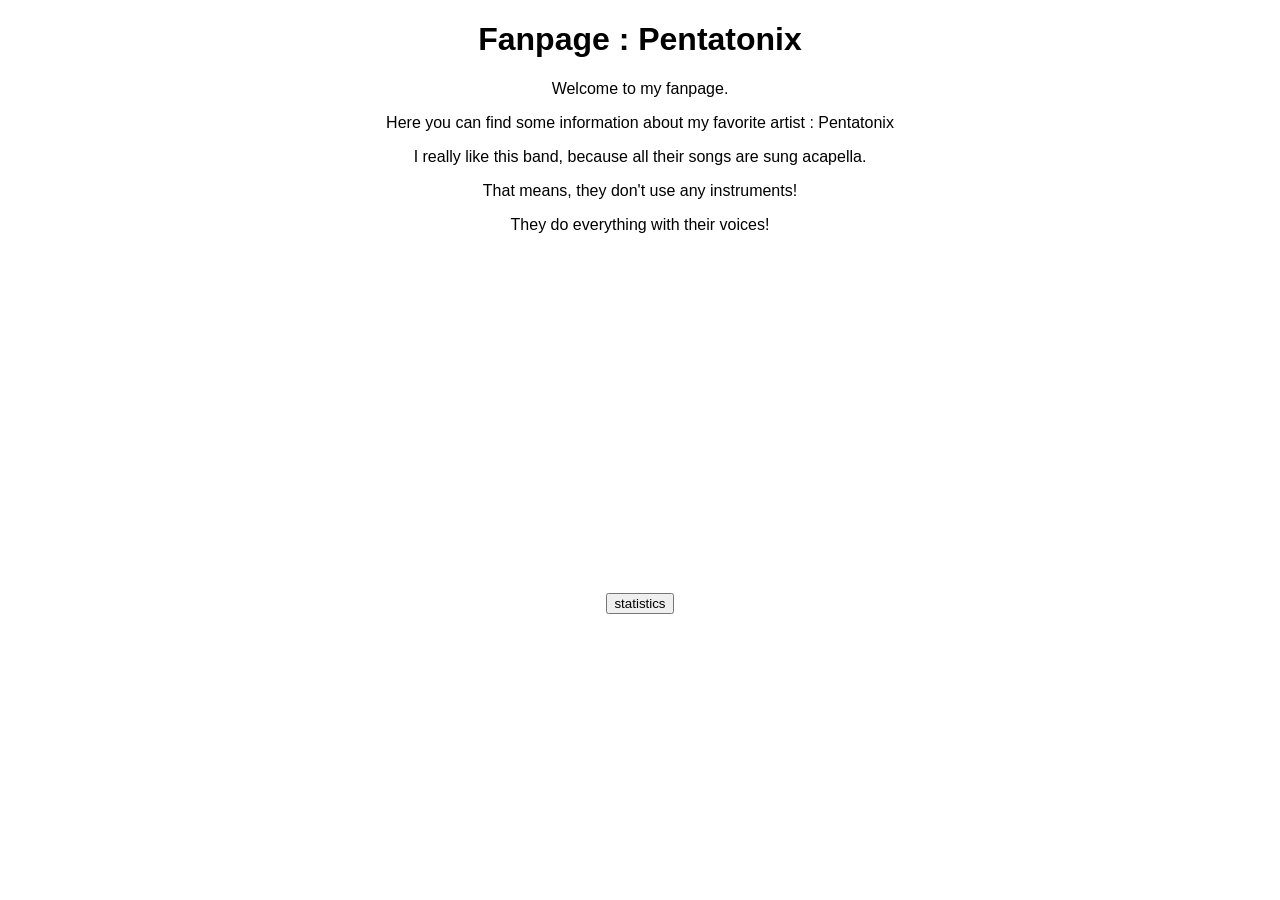
==== index.html @ b48fe06a "inital commit" ====
<!DOCTYPE html>
<html lang="en">
<head>
    <meta charset="UTF-8">
    <meta name="viewport" content="width=device-width, initial-scale=1.0">
    <title>My Favorite!</title>
    <link rel="stylesheet" href="style.css">
</head>
<body>
    <div class="title">
        <h1>Fanpage : Pentatonix</h1>
    </div>
    <div class="intro">
        <p>Welcome to my fanpage. </p>
        <p>Here you can find some information about my favorite artist : Pentatonix</p>

        <p>I really like this band, because all their songs are sung acapella.</p>
        <p>That means, they don't use any instruments!</p>
        <p>They do everything with their voices!</p>
    </div>
    <div class="youtube">
        <iframe width="560" 
                height="315" 
                src="https://www.youtube.com/embed/3MteSlpxCpo" 
                title="YouTube video player" 
                frameborder="0" 
                allow="accelerometer; autoplay; clipboard-write; encrypted-media; gyroscope; picture-in-picture" 
                allowfullscreen></iframe>
    </div>
    <div class="menu">
        <a href="statistics.html"><input type="button" value="statistics"></a>
    </div>
</body>
</html>
---- style.css ----
body{
    text-align: center;
    font-family: 'Trebuchet MS', 'Lucida Sans Unicode', 'Lucida Grande', 'Lucida Sans', Arial, sans-serif;
}

div{
    margin-bottom: 20px;
}
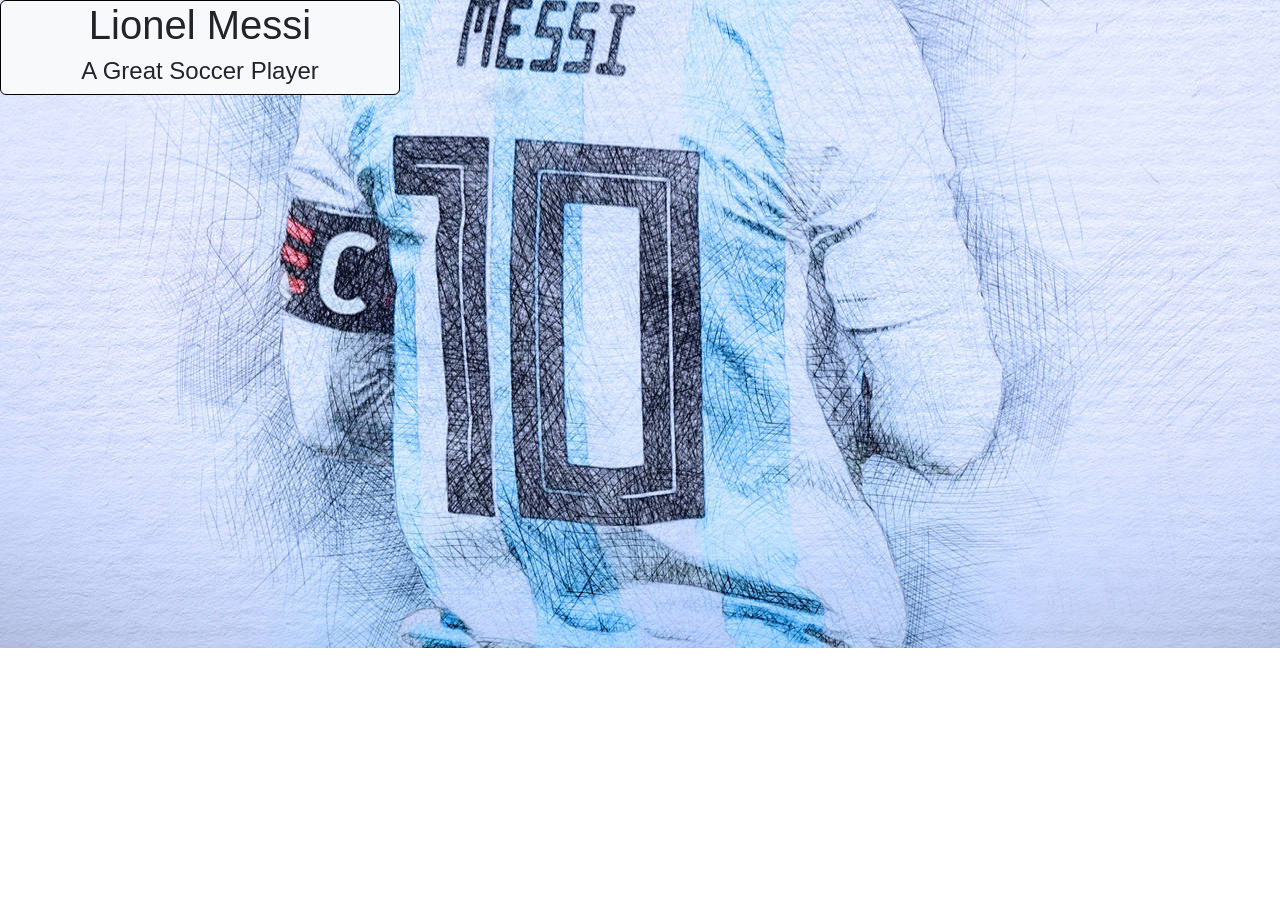
==== commit afb2e82e: "inital content added to page" ====
--- a/index.html
+++ b/index.html
@@ -1,34 +1,44 @@
-<!DOCTYPE html>
+<!doctype html>
 <html lang="en">
-<head>
-    <meta charset="UTF-8">
-    <meta name="viewport" content="width=device-width, initial-scale=1.0">
-    <title>My Favorite!</title>
-    <link rel="stylesheet" href="style.css">
-</head>
-<body>
-    <div class="title">
-        <h1>Fanpage : Pentatonix</h1>
-    </div>
-    <div class="intro">
-        <p>Welcome to my fanpage. </p>
-        <p>Here you can find some information about my favorite artist : Pentatonix</p>
+    <head>
+        <title>Title</title>
+        <!-- Required meta tags -->
+        <meta charset="utf-8" />
+        <meta
+            name="viewport"
+            content="width=device-width, initial-scale=1, shrink-to-fit=no"
+        />
 
-        <p>I really like this band, because all their songs are sung acapella.</p>
-        <p>That means, they don't use any instruments!</p>
-        <p>They do everything with their voices!</p>
-    </div>
-    <div class="youtube">
-        <iframe width="560" 
-                height="315" 
-                src="https://www.youtube.com/embed/3MteSlpxCpo" 
-                title="YouTube video player" 
-                frameborder="0" 
-                allow="accelerometer; autoplay; clipboard-write; encrypted-media; gyroscope; picture-in-picture" 
-                allowfullscreen></iframe>
-    </div>
-    <div class="menu">
-        <a href="statistics.html"><input type="button" value="statistics"></a>
-    </div>
-</body>
+
+        <!-- Bootstrap CSS v5.2.1 -->
+        <link
+            href="https://cdn.jsdelivr.net/npm/bootstrap@5.3.2/dist/css/bootstrap.min.css"
+            rel="stylesheet"
+            integrity="sha384-T3c6CoIi6uLrA9TneNEoa7RxnatzjcDSCmG1MXxSR1GAsXEV/Dwwykc2MPK8M2HN"
+            crossorigin="anonymous"
+        />
+        <link rel="stylesheet" href="style.css">
+    </head>
+
+    <body>
+        <div class="header text-center border border-black rounded bg-light">
+            <h1>Lionel Messi</h1>
+            <h4>A Great Soccer Player</h4>
+        </div>
+
+
+        
+        <!-- Bootstrap JavaScript Libraries -->
+        <script
+            src="https://cdn.jsdelivr.net/npm/@popperjs/core@2.11.8/dist/umd/popper.min.js"
+            integrity="sha384-I7E8VVD/ismYTF4hNIPjVp/Zjvgyol6VFvRkX/vR+Vc4jQkC+hVqc2pM8ODewa9r"
+            crossorigin="anonymous"
+        ></script>
+
+        <script
+            src="https://cdn.jsdelivr.net/npm/bootstrap@5.3.2/dist/js/bootstrap.min.js"
+            integrity="sha384-BBtl+eGJRgqQAUMxJ7pMwbEyER4l1g+O15P+16Ep7Q9Q+zqX6gSbd85u4mG4QzX+"
+            crossorigin="anonymous"
+        ></script>
+    </body>
 </html>
--- a/style.css
+++ b/style.css
@@ -1,8 +1,11 @@
 body{
     text-align: center;
     font-family: 'Trebuchet MS', 'Lucida Sans Unicode', 'Lucida Grande', 'Lucida Sans', Arial, sans-serif;
+    background-image: url("lionel-messi-graphic.jpg");
+    background-position: center;
+    background-repeat: no-repeat;
 }
 
-div{
-    margin-bottom: 20px;
+.header{
+    max-width: 400px;
 }
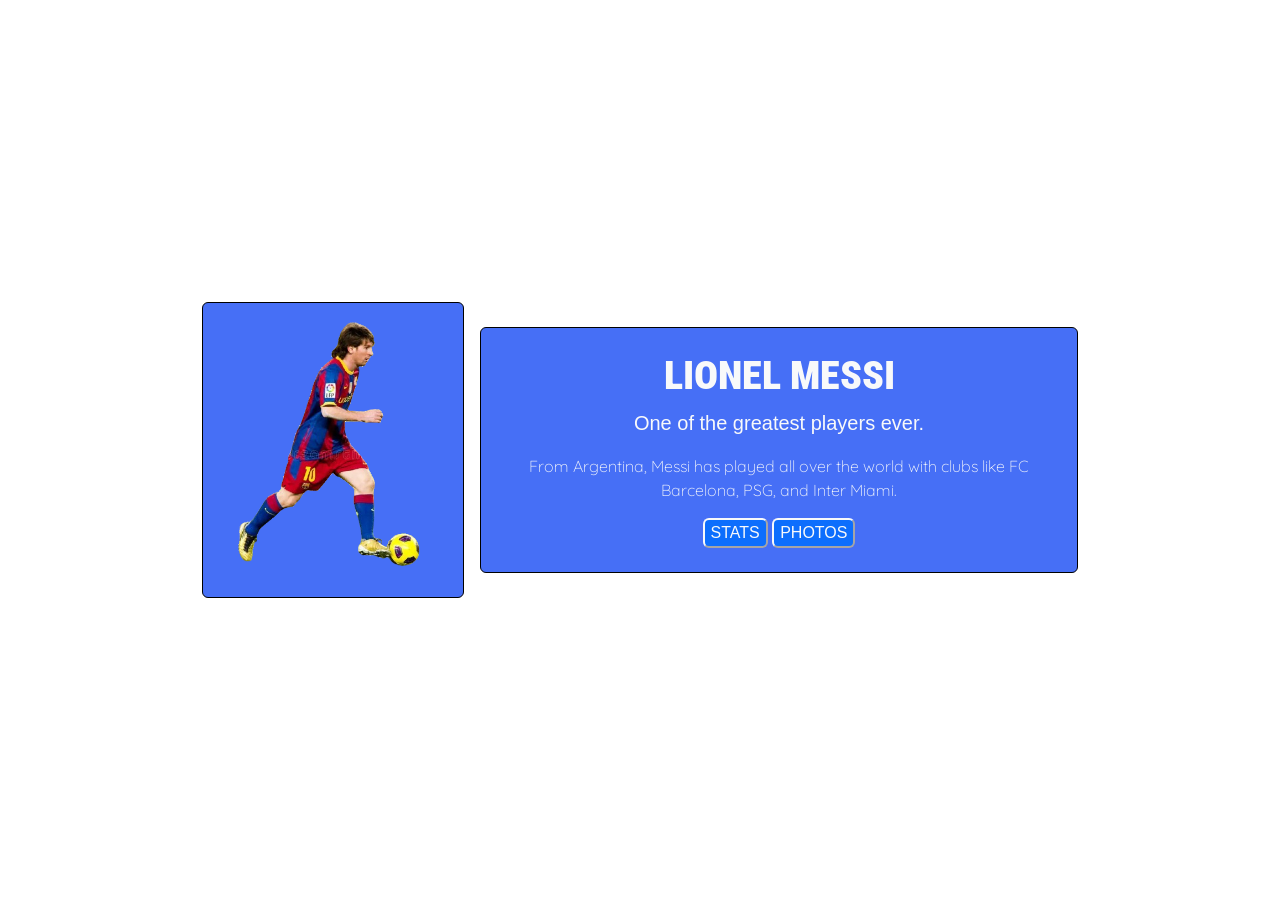
==== commit 753917e3: "main pg working, stats in progress, photos started" ====
--- a/index.html
+++ b/index.html
@@ -17,14 +17,31 @@
             integrity="sha384-T3c6CoIi6uLrA9TneNEoa7RxnatzjcDSCmG1MXxSR1GAsXEV/Dwwykc2MPK8M2HN"
             crossorigin="anonymous"
         />
+        <link rel="preconnect" href="https://fonts.googleapis.com">
+        <link rel="preconnect" href="https://fonts.gstatic.com" crossorigin>
+        <link href="https://fonts.googleapis.com/css2?family=Quicksand:wght@300..700&family=Roboto+Condensed:ital,wght@0,900;1,900&display=swap" rel="stylesheet">
         <link rel="stylesheet" href="style.css">
     </head>
 
     <body>
-        <div class="header text-center border border-black rounded bg-light">
-            <h1>Lionel Messi</h1>
-            <h4>A Great Soccer Player</h4>
+        <div class="container d-flex justify-content-center align-items-center text-light">
+            <div class="header text-center border border-black rounded">
+
+                <img id="mainImg" src="leo-messi-fc-barcelonaImg.png">
+
+
+            </div>
+            <div class="ms-3 border border-black rounded p-4 abt">
+                <h1 class="Maintitle robotoTitle">LIONEL MESSI</h1>
+                <p class="lead">One of the greatest players ever.</p>
+                <p class="quicksandLight">From Argentina, Messi has played all over the world with clubs like FC Barcelona, PSG, and Inter Miami.</p>
+
+
+                <a href="statistics.html"><input class="OptBtns bg-primary text-light border-light rounded" type="button" value="STATS"></a>
+                <a href="photos.html"><input class="OptBtns bg-primary text-light border-light rounded" type="button" value="PHOTOS"></a>
+            </div>
         </div>
+        
 
 
         
--- a/style.css
+++ b/style.css
@@ -1,11 +1,42 @@
+.robotoTitle {
+  font-family: "Roboto Condensed", sans-serif;
+  font-optical-sizing: auto;
+  font-weight: 900;
+  font-style: normal;
+}
+
+.quicksandLight{
+  font-family: "Quicksand", sans-serif;
+  font-optical-sizing: auto;
+  font-weight: 300;
+  font-style: normal;
+}
+
 body{
     text-align: center;
     font-family: 'Trebuchet MS', 'Lucida Sans Unicode', 'Lucida Grande', 'Lucida Sans', Arial, sans-serif;
-    background-image: url("lionel-messi-graphic.jpg");
-    background-position: center;
     background-repeat: no-repeat;
+    background-size: cover;
+    background-image: url("messiBG.jpg");
 }
 
-.header{
-    max-width: 400px;
+
+.header, .abt, .stats{
+    background-color: #466ff6;
+}
+
+
+.container{
+    width: 100vh;
+    height: 100vh;
+
+}
+
+#mainImg{
+    max-width: 260px;
+    max-height: 365px;
+}
+
+.OptBtns:hover{
+    border-width: 200%;
 }
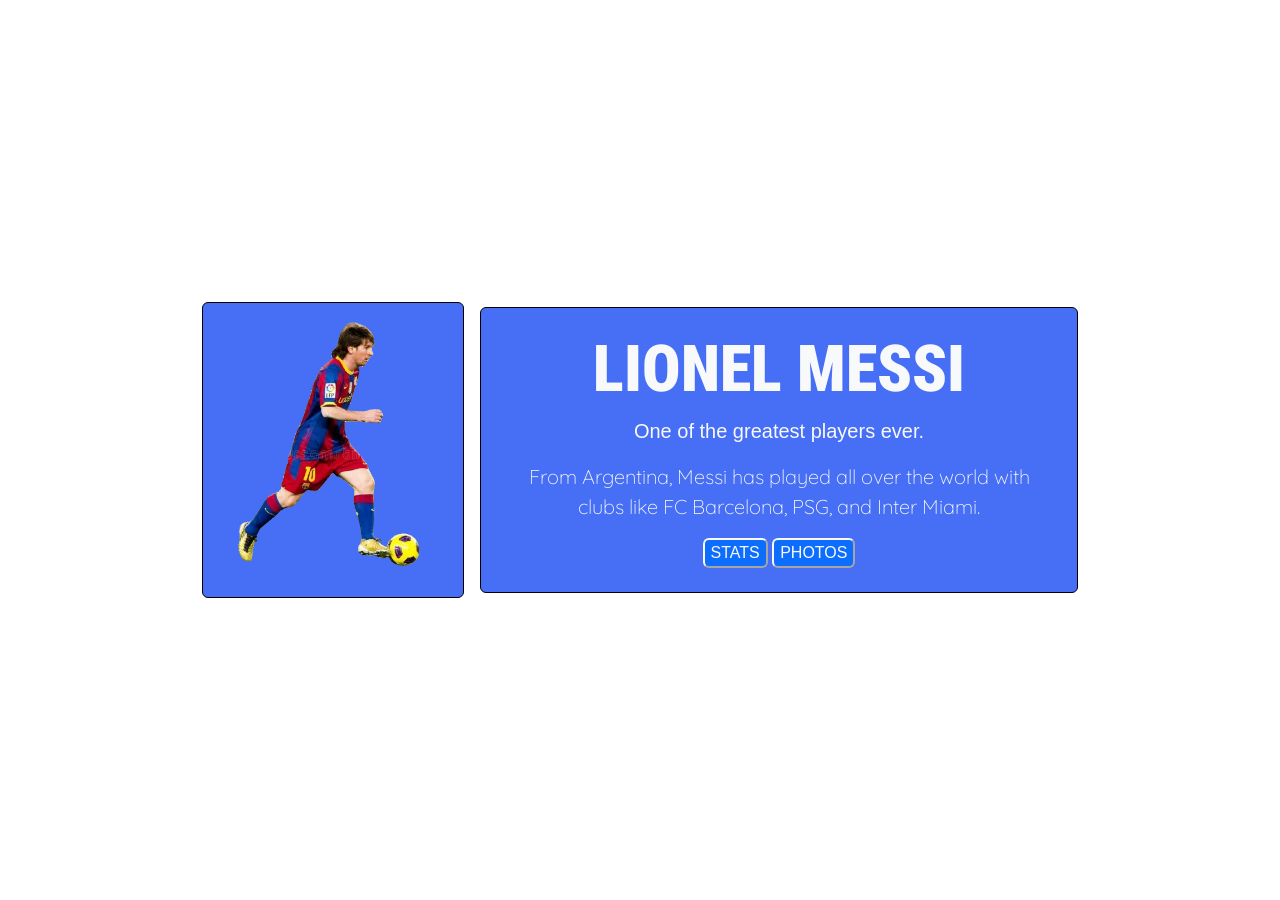
==== commit 890e1bbd: "All working, ready for redeploy" ====
--- a/index.html
+++ b/index.html
@@ -1,7 +1,7 @@
 <!doctype html>
 <html lang="en">
     <head>
-        <title>Title</title>
+        <title>Messi Fanpage</title>
         <!-- Required meta tags -->
         <meta charset="utf-8" />
         <meta
@@ -32,13 +32,13 @@
 
             </div>
             <div class="ms-3 border border-black rounded p-4 abt">
-                <h1 class="Maintitle robotoTitle">LIONEL MESSI</h1>
+                <h1 class="display-3 Maintitle robotoTitle">LIONEL MESSI</h1>
                 <p class="lead">One of the greatest players ever.</p>
-                <p class="quicksandLight">From Argentina, Messi has played all over the world with clubs like FC Barcelona, PSG, and Inter Miami.</p>
+                <p class="lead quicksandLight">From Argentina, Messi has played all over the world with clubs like FC Barcelona, PSG, and Inter Miami.</p>
 
 
-                <a href="statistics.html"><input class="OptBtns bg-primary text-light border-light rounded" type="button" value="STATS"></a>
-                <a href="photos.html"><input class="OptBtns bg-primary text-light border-light rounded" type="button" value="PHOTOS"></a>
+                <a href="statistics.html"><input class="bg-primary text-light border-light rounded" type="button" value="STATS"></a>
+                <a href="photos.html"><input class="bg-primary text-light border-light rounded" type="button" value="PHOTOS"></a>
             </div>
         </div>
         
--- a/style.css
+++ b/style.css
@@ -21,7 +21,7 @@
 }
 
 
-.header, .abt, .stats{
+.header, .abt, .stats, .photos{
     background-color: #466ff6;
 }
 
@@ -37,6 +37,32 @@
     max-height: 365px;
 }
 
-.OptBtns:hover{
-    border-width: 200%;
+ul{
+    list-style-type: none;
+    margin: 0;
+    padding: 10px;
+}
+
+.PhotoGallery{
+    max-width: 275px;
+    max-height: 275px;
+    border: white 1px solid;
+    border-radius: 5%;
+}
+
+.photos{
+    width: 100vw;
+}
+
+.column{
+    width: min-content;
+    text-align: center;
+}
+
+.row{
+    flex-wrap: nowrap;
+}
+
+ul, ul>*{
+    font-size: 25px;
 }
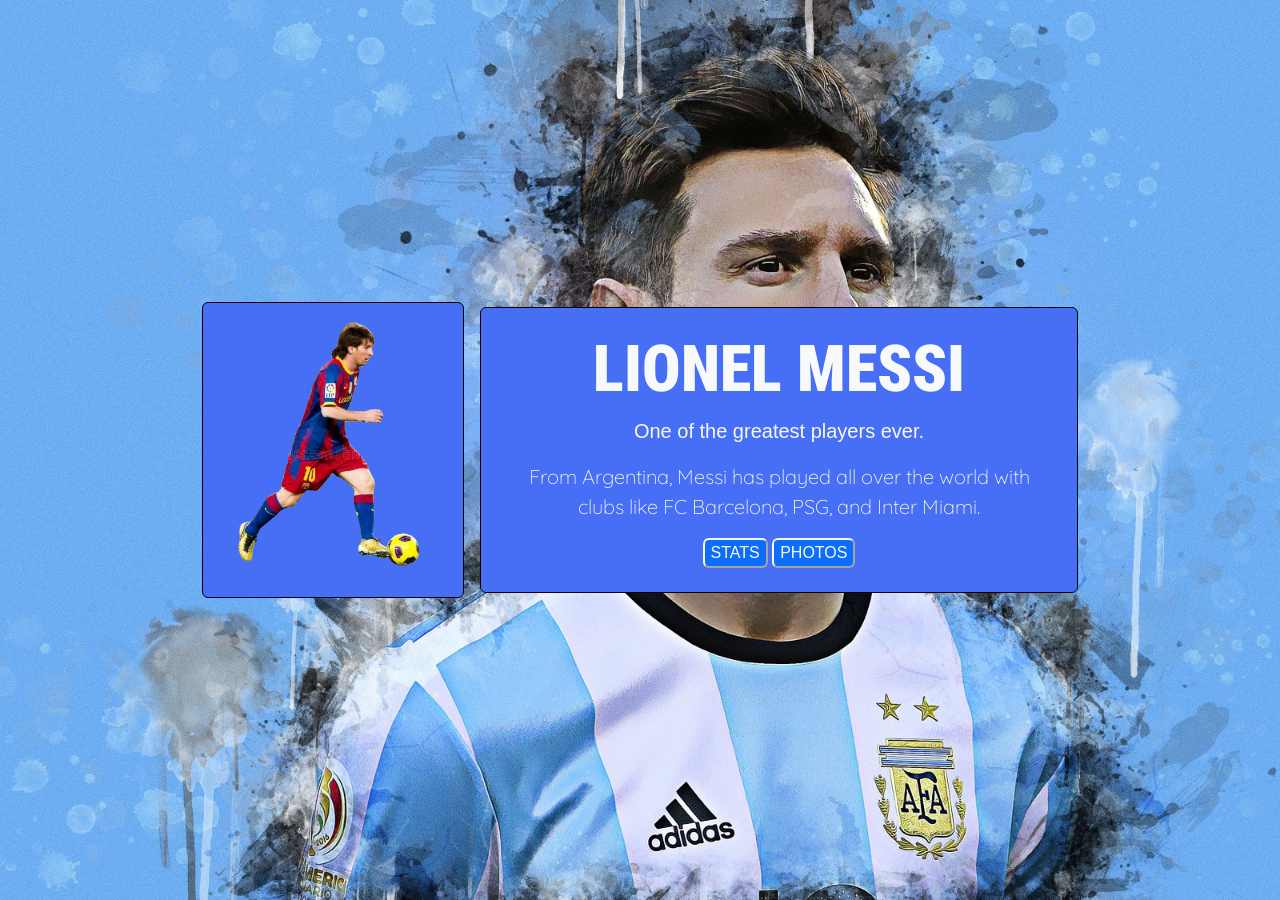
==== commit 8e2b6e21: "files moved, ready for redeploy" ====
--- a/index.html
+++ b/index.html
@@ -27,7 +27,7 @@
         <div class="container d-flex justify-content-center align-items-center text-light">
             <div class="header text-center border border-black rounded">
 
-                <img id="mainImg" src="leo-messi-fc-barcelonaImg.png">
+                <img id="mainImg" src="PhotoImgs/leo-messi-fc-barcelonaImg.png">
 
 
             </div>
--- a/style.css
+++ b/style.css
@@ -17,7 +17,7 @@
     font-family: 'Trebuchet MS', 'Lucida Sans Unicode', 'Lucida Grande', 'Lucida Sans', Arial, sans-serif;
     background-repeat: no-repeat;
     background-size: cover;
-    background-image: url("messiBG.jpg");
+    background-image: url("PhotoImgs/messiBG.jpg");
 }
 
 
@@ -65,4 +65,5 @@
 
 ul, ul>*{
     font-size: 25px;
-}+}
+
